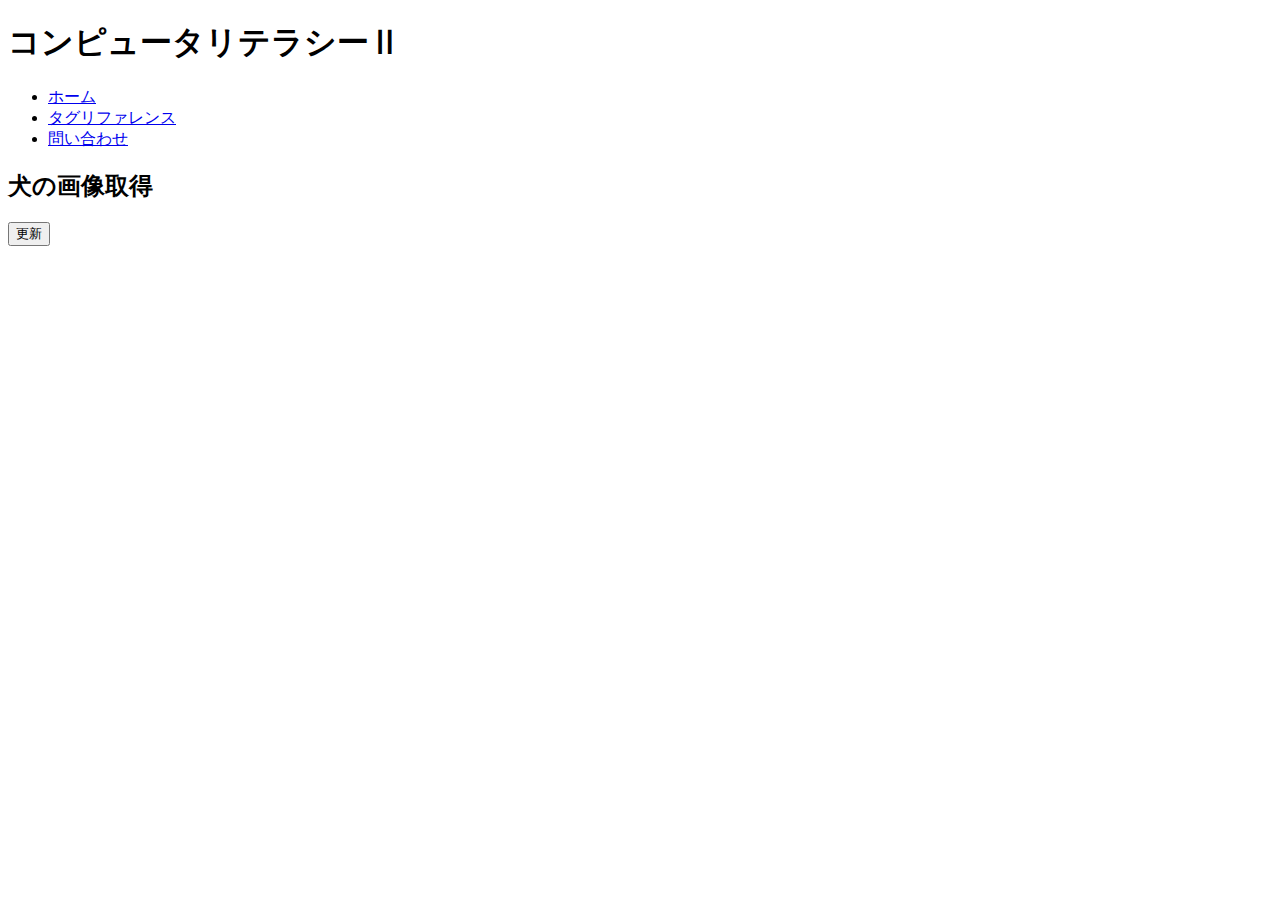
==== index.html @ c830a7a2 "divタグ内の動的に生成されたidを読み込むように変更" ====
<!DOCTYPE html>
<html lang="ja">
  <head>
    <meta charset="UTF-8" />
    <meta http-equiv="X-UA-Compatible" content="IE=edge" />
    <meta name="viewport" content="width=device-width, initial-scale=1.0" />
    <meta name="auther" content="Kameoka Kentaro" />
    <meta name="keywords" content="最終課題" />
    <title>時刻取得</title>
  </head>
  <body>
    <header>
      <h1 id="top">コンピュータリテラシーⅡ</h1>
      <nav id="menu">
        <ul>
          <li><a href="#">ホーム</a></li>
          <li><a href="#">タグリファレンス</a></li>
          <li><a href="#">問い合わせ</a></li>
        </ul>
      </nav>
    </header>
    <main>
      <h2>犬の画像取得</h2>
      <div>
        <!-- <h3>世界のこんにちは</h3> -->
        <button type="button" onclick="succession()">更新</button>
      </div>
      <div id="div_breeds"></div>
      <!-- <select name="" id="breeds">
        <option value=""></option>
      </select> -->
      <div id="div_subbreeds"></div>
      <div id="dog_image"></div>
    </main>
    <script type="text/javascript" src="./js/read_webapi.js"></script>
    <script type="text/javascript" src="./js/make_dogdata.js"></script>
    <script type="text/javascript" src="./js/change_html.js"></script>
    <script type="text/javascript" src="./js/check_tag.js"></script>
    <script type="text/javascript" src="./js/main.js"></script>
  </body>
</html>
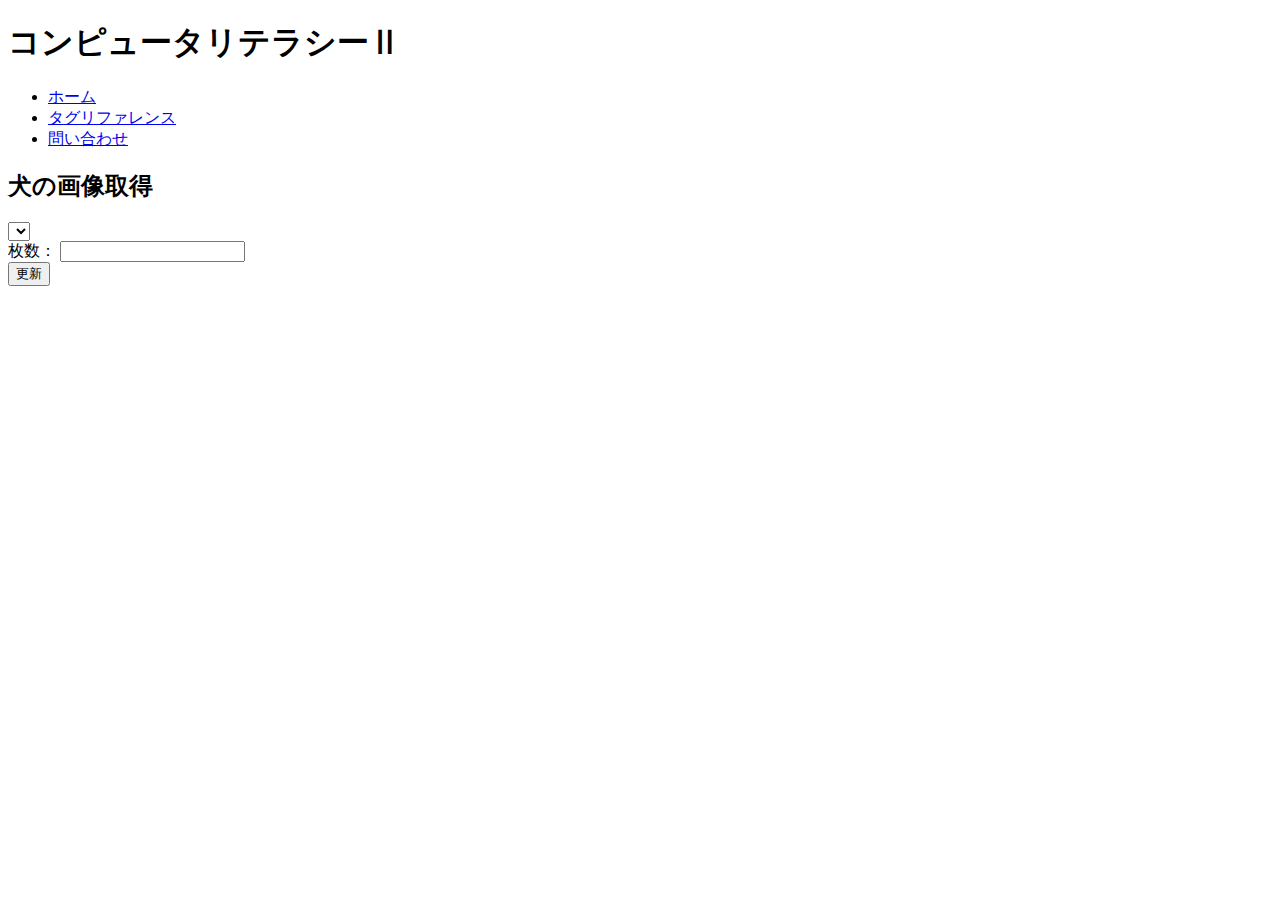
==== commit 2fd0332c: "generateSelectBox削除前" ====
--- a/index.html
+++ b/index.html
@@ -21,21 +21,23 @@
     </header>
     <main>
       <h2>犬の画像取得</h2>
+
+      <div id="div_breeds"></div>
+      <div id="div_subbreeds">
+        <select name="subbreeds" id="subbreeds"></select>
+      </div>
+      <div id="div_sheets">
+        <label for="sheets">枚数：</label>
+        <input id="sheets" type="text" pattern="^[0-9]+$" />
+      </div>
       <div>
-        <!-- <h3>世界のこんにちは</h3> -->
         <button type="button" onclick="succession()">更新</button>
       </div>
-      <div id="div_breeds"></div>
-      <!-- <select name="" id="breeds">
-        <option value=""></option>
-      </select> -->
-      <div id="div_subbreeds"></div>
       <div id="dog_image"></div>
     </main>
     <script type="text/javascript" src="./js/read_webapi.js"></script>
     <script type="text/javascript" src="./js/make_dogdata.js"></script>
     <script type="text/javascript" src="./js/change_html.js"></script>
-    <script type="text/javascript" src="./js/check_tag.js"></script>
     <script type="text/javascript" src="./js/main.js"></script>
   </body>
 </html>
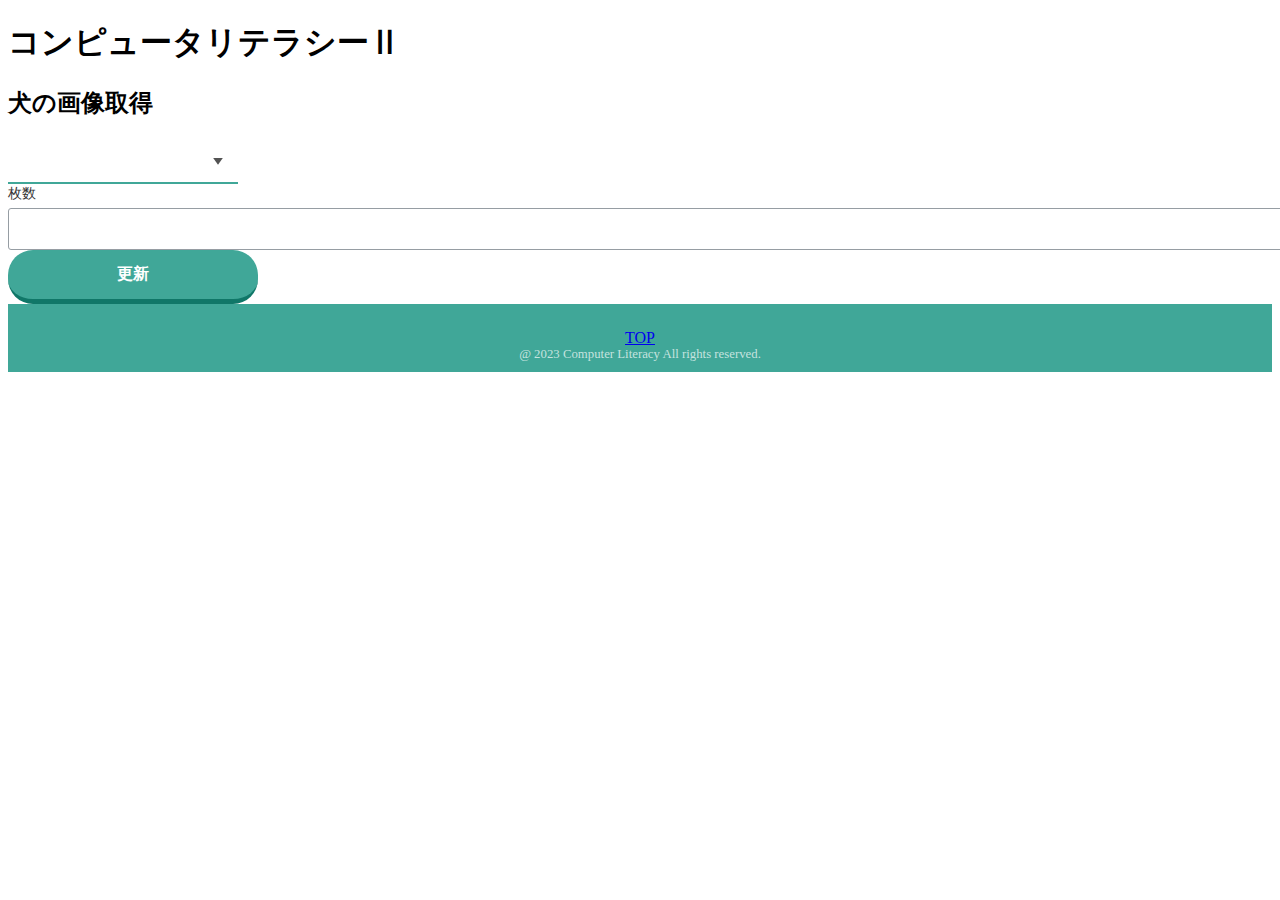
==== commit 28e1a2fe: "CSS途中" ====
--- a/index.html
+++ b/index.html
@@ -6,35 +6,38 @@
     <meta name="viewport" content="width=device-width, initial-scale=1.0" />
     <meta name="auther" content="Kameoka Kentaro" />
     <meta name="keywords" content="最終課題" />
+    <link rel="stylesheet" href="./css/main.css" />
     <title>時刻取得</title>
   </head>
   <body>
     <header>
       <h1 id="top">コンピュータリテラシーⅡ</h1>
-      <nav id="menu">
-        <ul>
-          <li><a href="#">ホーム</a></li>
-          <li><a href="#">タグリファレンス</a></li>
-          <li><a href="#">問い合わせ</a></li>
-        </ul>
-      </nav>
     </header>
     <main>
-      <h2>犬の画像取得</h2>
-
-      <div id="div_breeds"></div>
-      <div id="div_subbreeds">
-        <select name="subbreeds" id="subbreeds"></select>
+      <div id="div_title">
+        <h2 id="title">犬の画像取得</h2>
+      </div>
+      <div id="div_breeds">
+        <label for="breeds" class="label-breeds">
+          <select name="breeds" id="breeds"></select>
+        </label>
       </div>
       <div id="div_sheets">
-        <label for="sheets">枚数：</label>
-        <input id="sheets" type="text" pattern="^[0-9]+$" />
+        <label>
+          <span class="span-sheets">枚数</span>
+          <input id="sheets" type="number" min="0" />
+        </label>
       </div>
-      <div>
-        <button type="button" onclick="succession()">更新</button>
+      <div id="div_succession">
+        <button id="succession" type="button" onclick="succession()">更新</button>
       </div>
-      <div id="dog_image"></div>
+      <div id="div_image"></div>
     </main>
+    <footer class="footer-001">
+      <a href="#">TOP </a>
+      <p class="footer-001__copyright">@ 2023 Computer Literacy All rights reserved.</p>
+    </footer>
+
     <script type="text/javascript" src="./js/read_webapi.js"></script>
     <script type="text/javascript" src="./js/make_dogdata.js"></script>
     <script type="text/javascript" src="./js/change_html.js"></script>
--- a/css/main.css
+++ b/css/main.css
@@ -0,0 +1,98 @@
+@charset "utf-8";
+
+/* selectタグ部分 */
+.label-breeds {
+  display: inline-flex;
+  align-items: center;
+  position: relative;
+}
+
+.label-breeds::after {
+  position: absolute;
+  right: 15px;
+  width: 10px;
+  height: 7px;
+  background-color: #535353;
+  clip-path: polygon(0 0, 100% 0, 50% 100%);
+  content: "";
+  pointer-events: none;
+}
+
+.label-breeds select {
+  appearance: none;
+  min-width: 230px;
+  height: 2.8em;
+  padding: 0.4em calc(0.8em + 30px) 0.4em 0.8em;
+  border: none;
+  border-bottom: 2px solid #40a798;
+  background-color: #fff;
+  color: #333333;
+  font-size: 1em;
+  cursor: pointer;
+}
+
+.label-breeds select:focus {
+  outline: none;
+}
+
+/* 枚数入力部分 */
+.span-sheets,
+#sheets {
+  color: #333;
+}
+
+.span-sheets {
+  display: block;
+  margin-bottom: 5px;
+  font-size: 0.9em;
+}
+
+#sheets {
+  width: 100%;
+  padding: 8px 10px;
+  border: 1px solid #969da3;
+  border-radius: 3px;
+  font-size: 1em;
+  line-height: 1.5;
+}
+
+#sheets::placeholder {
+  color: #999;
+}
+
+/* 更新ボタン部分 */
+#succession {
+  align-items: center;
+  width: 250px;
+  margin: 0 auto;
+  padding: 0.9em 2em;
+  border: none;
+  border-bottom: solid 5px #107768;
+  border-radius: 25px;
+  background-color: #40a798;
+  color: #fff;
+  font-weight: 600;
+  font-size: 1em;
+  transition: 0.5s ease;
+}
+
+#succession:hover {
+  transform: translateY(3px);
+  border-bottom-width: 2px;
+}
+
+/* フッター */
+.footer-001 {
+  display: flex;
+  align-items: center;
+  flex-direction: column;
+  padding: 25px 10px 10px;
+  background-color: #40a798;
+}
+
+.footer-001__copyright {
+  margin: 0;
+  color: #ffffffb3;
+  font-weight: 200;
+  font-size: 0.8em;
+}
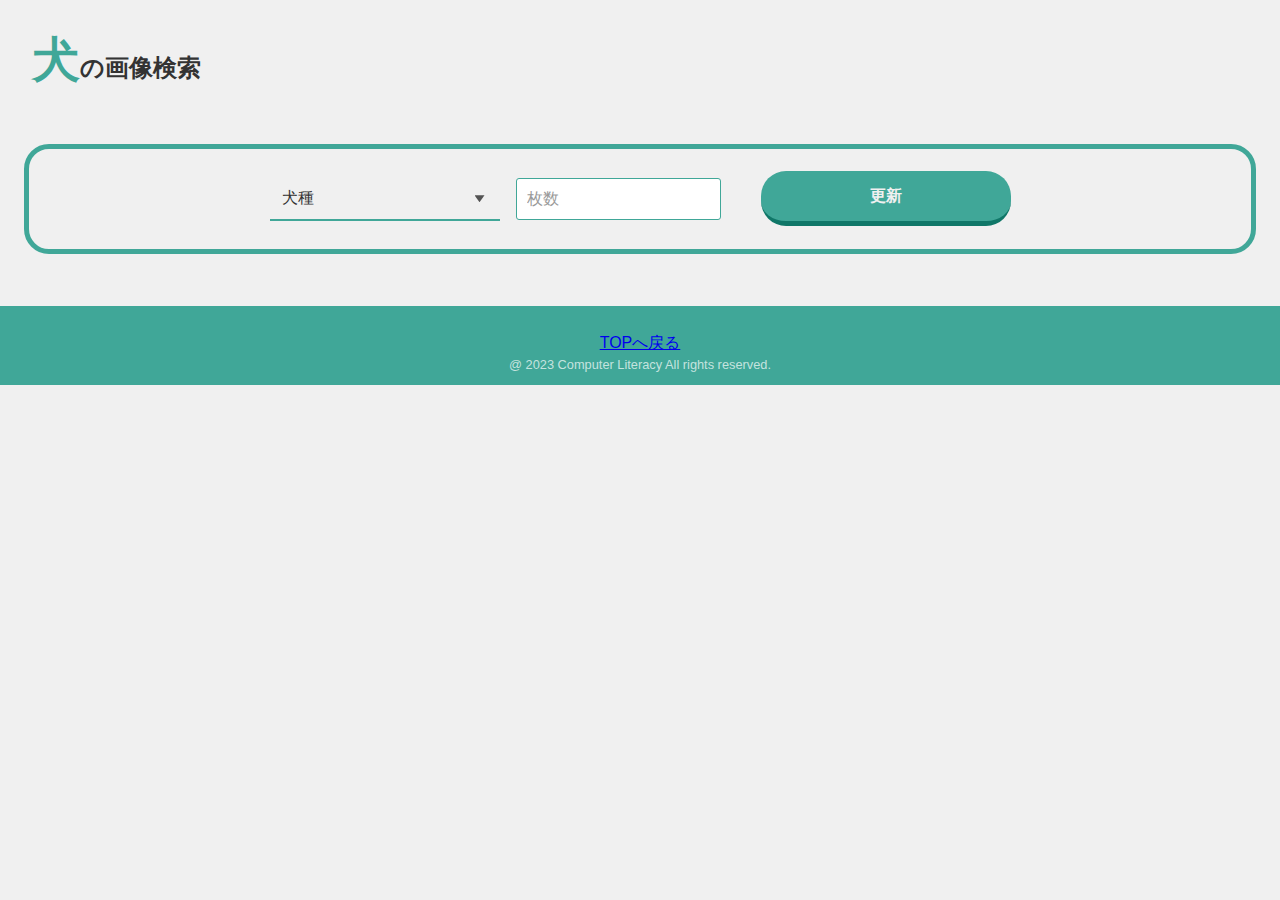
==== commit ae586183: "CSS部分の作成" ====
--- a/index.html
+++ b/index.html
@@ -11,30 +11,32 @@
   </head>
   <body>
     <header>
-      <h1 id="top">コンピュータリテラシーⅡ</h1>
+      <div id="div_title">
+        <h2 id="top">犬の画像検索</h2>
+      </div>
     </header>
     <main>
-      <div id="div_title">
-        <h2 id="title">犬の画像取得</h2>
-      </div>
-      <div id="div_breeds">
-        <label for="breeds" class="label-breeds">
-          <select name="breeds" id="breeds"></select>
-        </label>
-      </div>
-      <div id="div_sheets">
-        <label>
-          <span class="span-sheets">枚数</span>
-          <input id="sheets" type="number" min="0" />
-        </label>
-      </div>
-      <div id="div_succession">
-        <button id="succession" type="button" onclick="succession()">更新</button>
+      <div id="div_search">
+        <div id="div_breeds">
+          <label for="breeds" class="label-breeds">
+            <select name="breeds" id="breeds">
+              <option value="" disabled selected style="display: none">犬種</option>
+            </select>
+          </label>
+        </div>
+        <div id="div_sheets">
+          <label>
+            <input id="sheets" type="number" min="0" placeholder="枚数" />
+          </label>
+        </div>
+        <div id="div_succession">
+          <button id="succession" type="button" onclick="succession()">更新</button>
+        </div>
       </div>
       <div id="div_image"></div>
     </main>
     <footer class="footer-001">
-      <a href="#">TOP </a>
+      <a href="#">TOPへ戻る </a>
       <p class="footer-001__copyright">@ 2023 Computer Literacy All rights reserved.</p>
     </footer>
 
--- a/css/main.css
+++ b/css/main.css
@@ -1,4 +1,61 @@
 @charset "utf-8";
+
+/* 全体のスタイル */
+body {
+  margin: 0;
+  padding: 0;
+  font-family: "Hiragino Kaku Gothic ProN", "Hiragino Sans", Meiryo, sans-serif;
+  line-height: 1.5;
+  color: #333;
+  background-color: #f0f0f0;
+}
+
+main {
+  padding: 24px;
+}
+
+div {
+  box-sizing: border-box;
+  margin: 8px;
+}
+
+img {
+  display: block;
+  @media screen and (max-width: 760px) {
+    width: 100%;
+    height: auto;
+  }
+  width: auto;
+  height: 300px;
+  margin: 8px;
+}
+
+/* ヘッダー部分 */
+#top {
+  margin: 24px;
+  color: #333333;
+}
+
+#top:first-letter {
+  color: #40a798;
+  font-size: 2em;
+}
+
+/* 検索部分 */
+#div_search {
+  display: flex;
+  align-items: center;
+  justify-content: center;
+  flex-wrap: wrap;
+  width: 100%;
+  margin: 0 auto;
+  padding: 0.9em 2em;
+  border: solid 5px #40a798;
+  border-radius: 25px;
+  font-weight: 600;
+  font-size: 1em;
+  transition: 0.5s ease;
+}
 
 /* selectタグ部分 */
 .label-breeds {
@@ -25,7 +82,7 @@
   padding: 0.4em calc(0.8em + 30px) 0.4em 0.8em;
   border: none;
   border-bottom: 2px solid #40a798;
-  background-color: #fff;
+  background-color: #f0f0f0;
   color: #333333;
   font-size: 1em;
   cursor: pointer;
@@ -36,22 +93,12 @@
 }
 
 /* 枚数入力部分 */
-.span-sheets,
 #sheets {
+  width: 80%;
+  padding: 8px 10px;
+  border: 1px solid #40a798;
+  border-radius: 3px;
   color: #333;
-}
-
-.span-sheets {
-  display: block;
-  margin-bottom: 5px;
-  font-size: 0.9em;
-}
-
-#sheets {
-  width: 100%;
-  padding: 8px 10px;
-  border: 1px solid #969da3;
-  border-radius: 3px;
   font-size: 1em;
   line-height: 1.5;
 }
@@ -70,7 +117,7 @@
   border-bottom: solid 5px #107768;
   border-radius: 25px;
   background-color: #40a798;
-  color: #fff;
+  color: #f0f0f0;
   font-weight: 600;
   font-size: 1em;
   transition: 0.5s ease;
@@ -79,6 +126,21 @@
 #succession:hover {
   transform: translateY(3px);
   border-bottom-width: 2px;
+}
+
+/* 画像部分 */
+#div_image {
+  display: flex;
+  align-items: center;
+  justify-content: center;
+  flex-wrap: wrap;
+  width: 100%;
+  margin: 0 auto;
+  padding: 0.9em 2em;
+  border-radius: 25px;
+  font-weight: 600;
+  font-size: 1em;
+  transition: 0.5s ease;
 }
 
 /* フッター */
